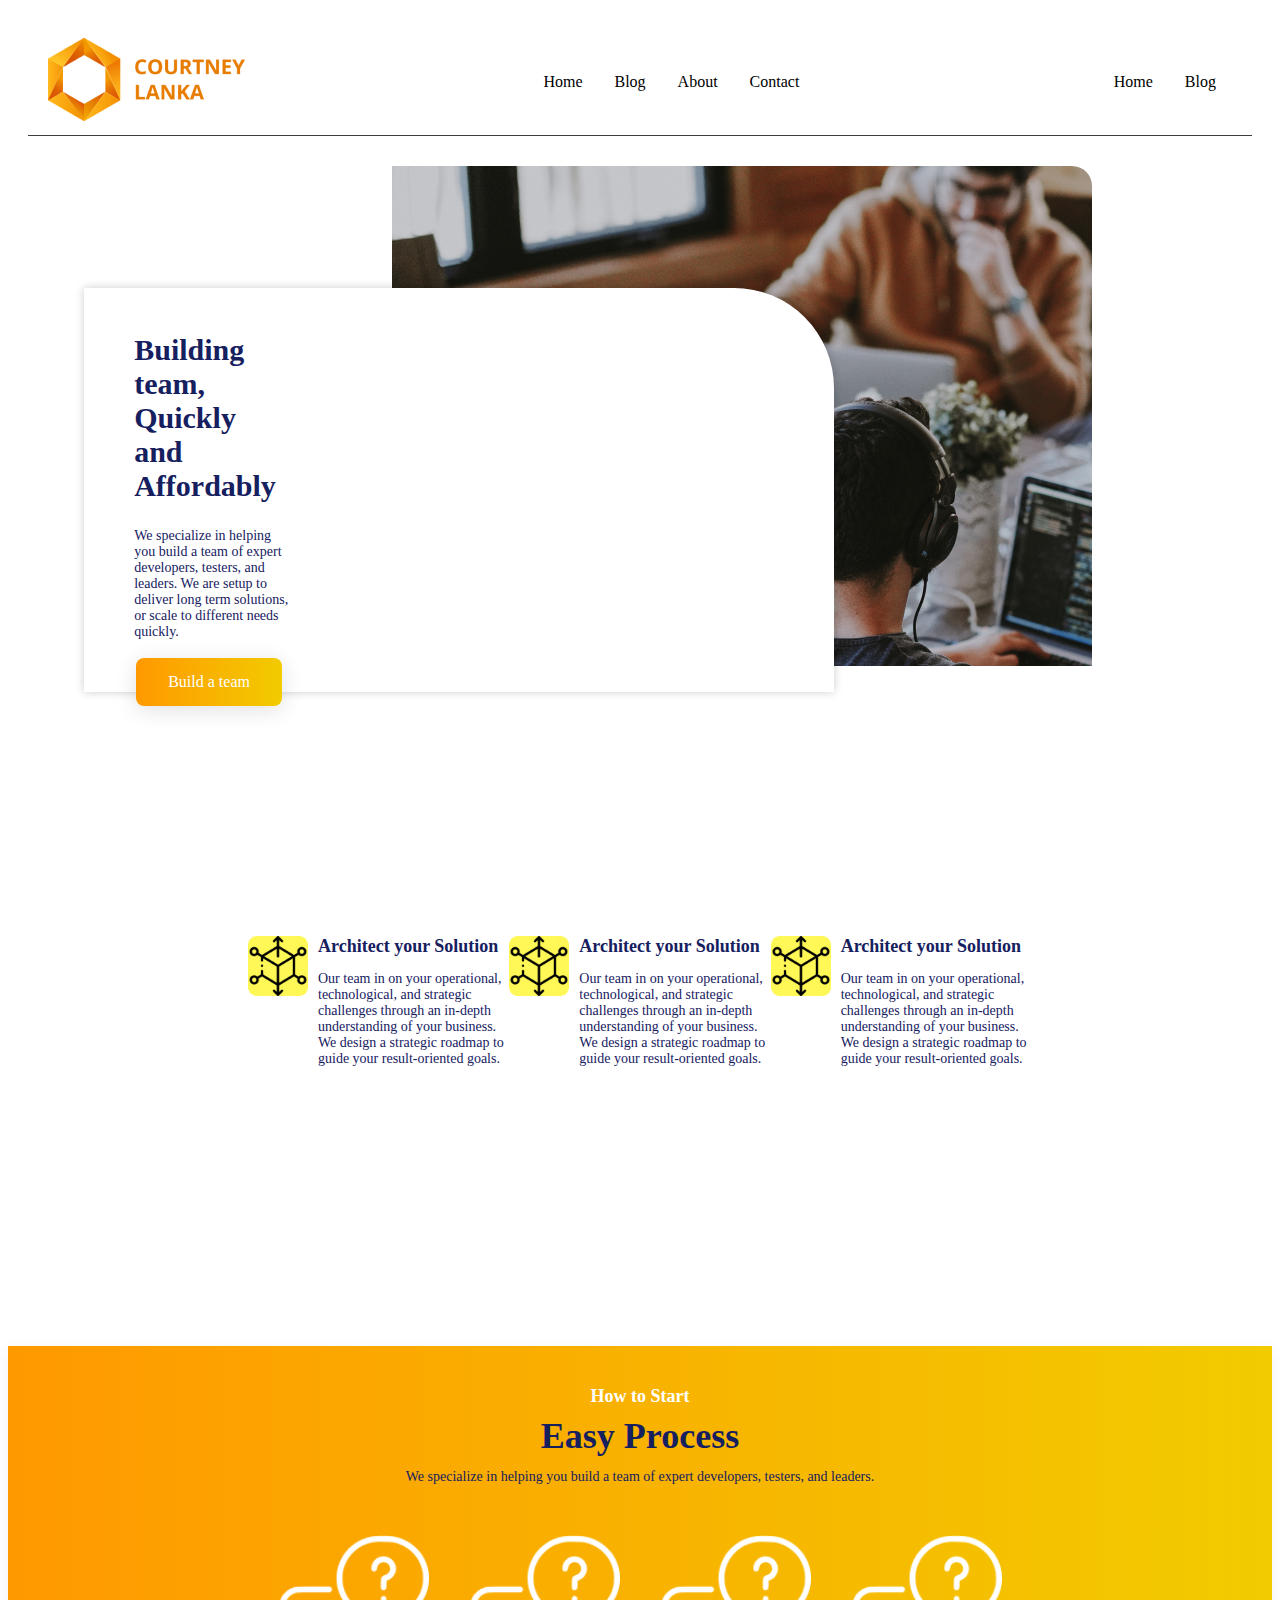
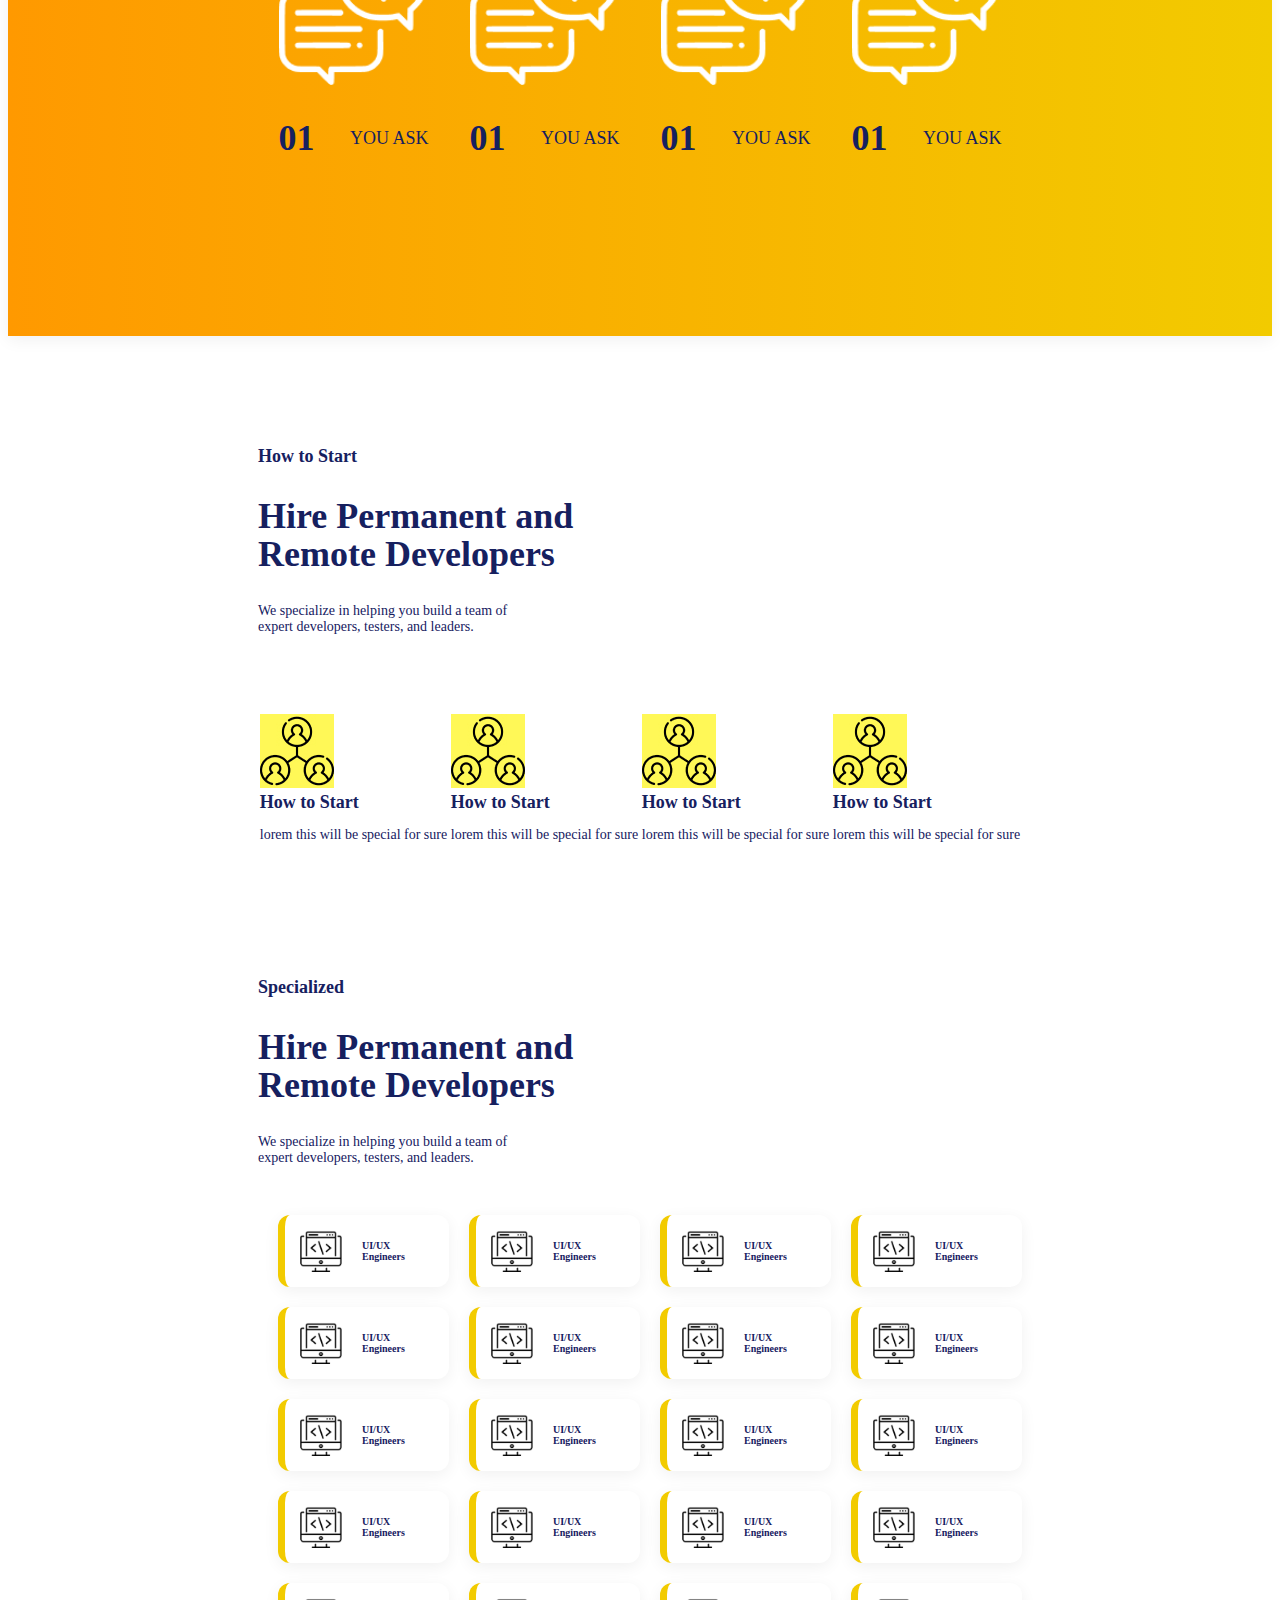
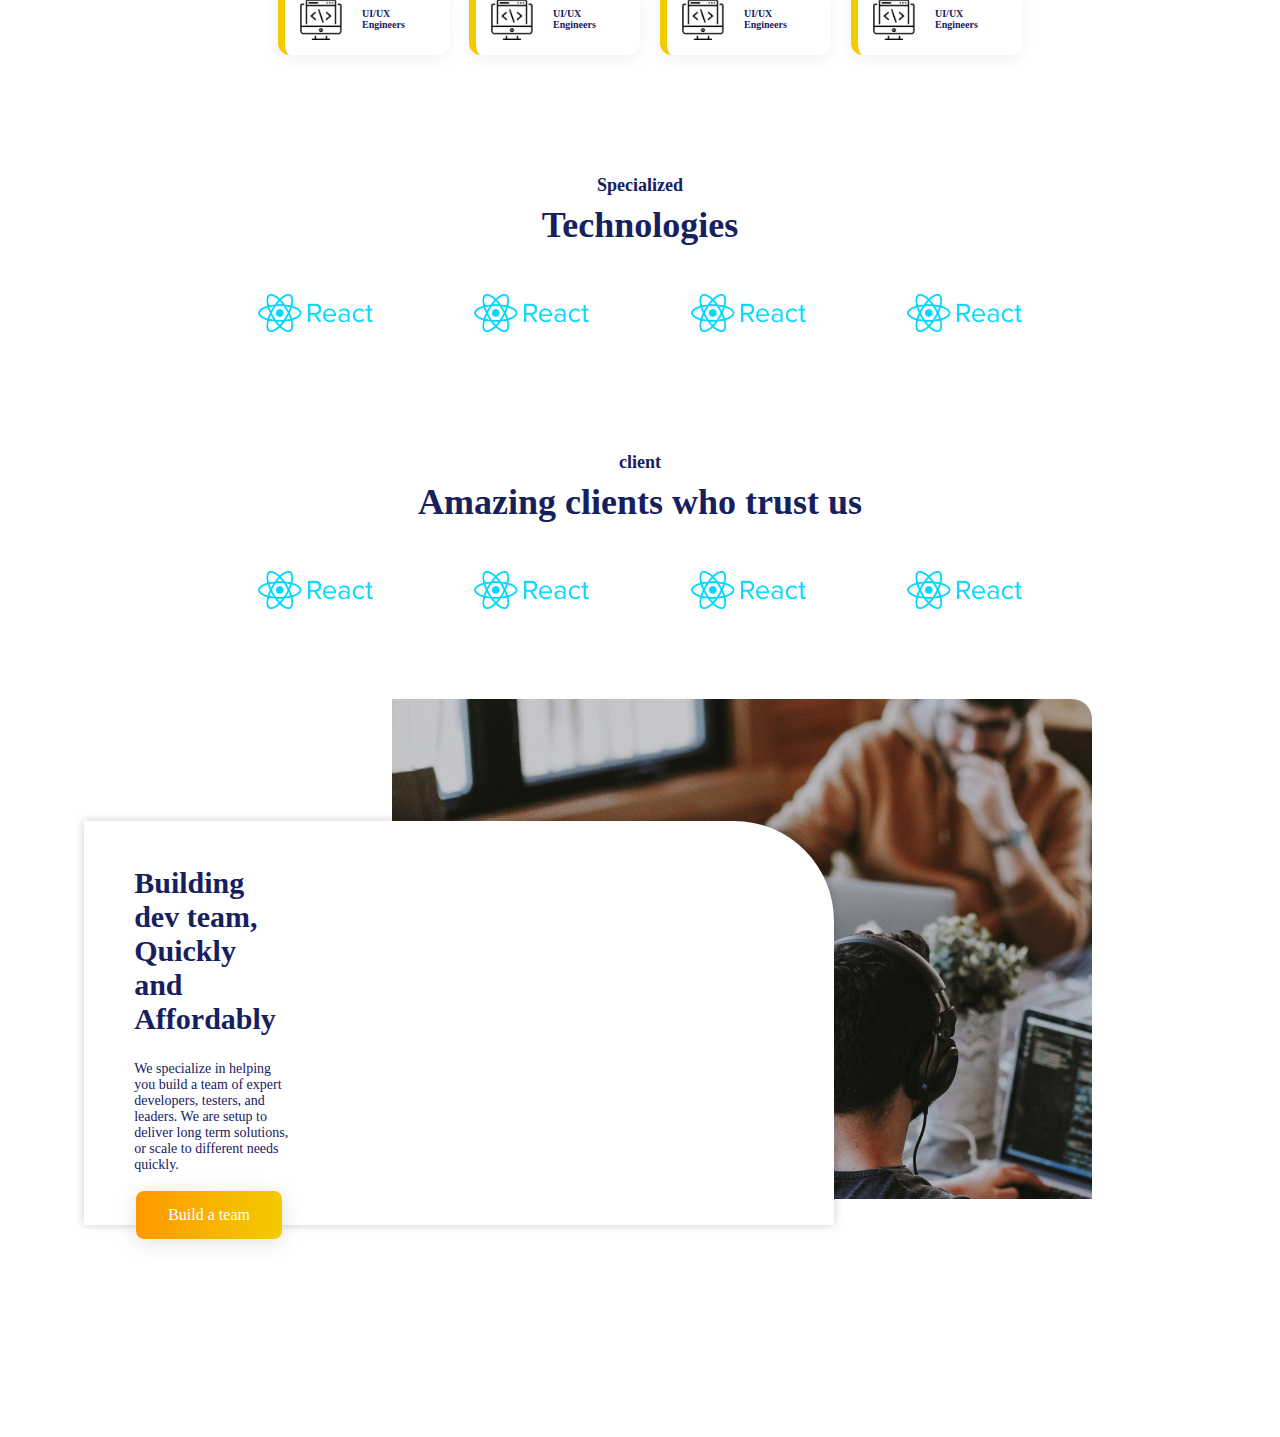
==== CEO/index.html @ 96ecf1a0 "Init Fuente" ====
<!DOCTYPE html>
<html>
  <head>
    <title>Page Title</title>
    <link rel="stylesheet" href="style.css" />
  </head>
  <body>
    <header>
      <div class="wrapper">
        <div class="logo">
          <a href="#"><img src="asset/logo 1.png" alt="DevBabu.com" /></a>
        </div>
        <div class="navbar">
          <!-- <div class="close-nav"><button>×</button></div> -->
          <nav>
            <ul>
              <li><a href="#">Home</a></li>
              <li><a href="#">Blog</a></li>
              <li><a href="#">About</a></li>
              <li><a href="#">Contact</a></li>
            </ul>
          </nav>
        </div>

        <div class="navbar">
          <!-- <div class="close-nav"><button>×</button></div> -->
          <nav>
            <ul>
              <li><a href="#">Home</a></li>
              <li><a href="#">Blog</a></li>
            </ul>
          </nav>
        </div>
      </div>
    </header>

    <!-- Start of landing page section  -->

    <section class="landing">
      <div class="container">
        <div class="backImage"></div>

        <div class="content">
          <h2>Building team, Quickly and Affordably</h2>
          <p>
            We specialize in helping you build a team of expert developers,
            testers, and leaders. We are setup to deliver long term solutions,
            or scale to different needs quickly.
          </p>
          <a href="#" class="button">Build a team</a>
        </div>
      </div>
    </section>

    <!-- End of landing page section  -->

    <!-- start of solution  section  -->

    <section class="solution">
      <div class="wrapper">
        <div class="solutionbox">
          <div>
            <img src="asset/cube 1.jpg" alt="" srcset="" />
          </div>
          <div>
            <h4>Architect your Solution</h4>
            <p>
              Our team in on your operational, technological, and strategic
              challenges through an in-depth understanding of your business. We
              design a strategic roadmap to guide your result-oriented goals.
            </p>
          </div>
        </div>

        <div class="solutionbox">
          <div>
            <img src="asset/cube 1.jpg" alt="" srcset="" />
          </div>
          <div>
            <h4>Architect your Solution</h4>
            <p>
              Our team in on your operational, technological, and strategic
              challenges through an in-depth understanding of your business. We
              design a strategic roadmap to guide your result-oriented goals.
            </p>
          </div>
        </div>

        <div class="solutionbox">
          <div>
            <img src="asset/cube 1.jpg" alt="" srcset="" />
          </div>
          <div>
            <h4>Architect your Solution</h4>
            <p>
              Our team in on your operational, technological, and strategic
              challenges through an in-depth understanding of your business. We
              design a strategic roadmap to guide your result-oriented goals.
            </p>
          </div>
        </div>
      </div>
    </section>

    <!-- End  of solution  section  -->

    <!-- Start of how to start  section  -->

    <section class="howtostart">
      <div class="container ctn-center-align">
        <div class="simpletext-center">
          <h4>How to Start</h4>
          <h2>Easy Process</h2>
          <p>
            We specialize in helping you build a team of expert developers,
            testers, and leaders.
          </p>
        </div>

        <div class="big-icontext">
          <div class="item">
            <img src="asset/process_icon_1.jpg" alt="" />
            <div class="text">
              <h2>01</h2>
              <h2 class="proctext">YOU ASK</h2>
            </div>
          </div>

          <div class="item">
            <img src="asset/process_icon_1.jpg" alt="" />
            <div class="text">
              <h2>01</h2>
              <h2 class="proctext">YOU ASK</h2>
            </div>
          </div>

          <div class="item">
            <img src="asset/process_icon_1.jpg" alt="" />
            <div class="text">
              <h2>01</h2>
              <h2 class="proctext">YOU ASK</h2>
            </div>
          </div>
          <div class="item">
            <img src="asset/process_icon_1.jpg" alt="" />
            <div class="text">
              <h2>01</h2>
              <h2 class="proctext">YOU ASK</h2>
            </div>
          </div>
        </div>
      </div>
    </section>
    <!-- End of how to start  section  -->

    <!-- Start expertise   section  -->

    <section class="expertise">
      <div class="container ctn-left-align">
        <div class="simpletext-left">
          <h4>How to Start</h4>
          <h2>Hire Permanent and Remote Developers</h2>
          <p>
            We specialize in helping you build a team of expert developers,
            testers, and leaders.
          </p>
        </div>

        <div class="small-icontext">
          <div class="item">
            <img src="asset/expertise_icon_1.jpg" alt="" />
            <div class="text">
              <h4>How to Start</h4>
              <p>lorem this will be special for sure</p>
            </div>
          </div>

          <div class="item">
            <img src="asset/expertise_icon_1.jpg" alt="" />
            <div class="text">
              <h4>How to Start</h4>
              <p>lorem this will be special for sure</p>
            </div>
          </div>

          <div class="item">
            <img src="asset/expertise_icon_1.jpg" alt="" />
            <div class="text">
              <h4>How to Start</h4>
              <p>lorem this will be special for sure</p>
            </div>
          </div>
          <div class="item">
            <img src="asset/expertise_icon_1.jpg" alt="" />
            <div class="text">
              <h4>How to Start</h4>
              <p>lorem this will be special for sure</p>
            </div>
          </div>
        </div>
      </div>
    </section>

    <section class="specialized">
      <div class="container ctn-left-align">
        <div class="simpletext-left">
          <h4>Specialized</h4>
          <h2>Hire Permanent and Remote Developers</h2>
          <p>
            We specialize in helping you build a team of expert developers,
            testers, and leaders.
          </p>
        </div>

        <div class="card-icon">
          <div class="card-row">
            <div class="item">
              <img src="asset/icon_card_1.png" alt="" />
              <h4 class="card-icon-title">UI/UX Engineers</h4>
            </div>
            <div class="item">
              <img src="asset/icon_card_1.png" alt="" />
              <h4 class="card-icon-title">UI/UX Engineers</h4>
            </div>
            <div class="item">
              <img src="asset/icon_card_1.png" alt="" />
              <h4 class="card-icon-title">UI/UX Engineers</h4>
            </div>
            <div class="item">
              <img src="asset/icon_card_1.png" alt="" />
              <h4 class="card-icon-title">UI/UX Engineers</h4>
            </div>
          </div>

          <!-- add another row of card here !!!!! -->
          <div class="card-row">
            <div class="item">
              <img src="asset/icon_card_1.png" alt="" />
              <h4 class="card-icon-title">UI/UX Engineers</h4>
            </div>
            <div class="item">
              <img src="asset/icon_card_1.png" alt="" />
              <h4 class="card-icon-title">UI/UX Engineers</h4>
            </div>
            <div class="item">
              <img src="asset/icon_card_1.png" alt="" />
              <h4 class="card-icon-title">UI/UX Engineers</h4>
            </div>
            <div class="item">
              <img src="asset/icon_card_1.png" alt="" />
              <h4 class="card-icon-title">UI/UX Engineers</h4>
            </div>
          </div>

          <!-- add another row of card here !!!!! -->
          <div class="card-row">
            <div class="item">
              <img src="asset/icon_card_1.png" alt="" />
              <h4 class="card-icon-title">UI/UX Engineers</h4>
            </div>
            <div class="item">
              <img src="asset/icon_card_1.png" alt="" />
              <h4 class="card-icon-title">UI/UX Engineers</h4>
            </div>
            <div class="item">
              <img src="asset/icon_card_1.png" alt="" />
              <h4 class="card-icon-title">UI/UX Engineers</h4>
            </div>
            <div class="item">
              <img src="asset/icon_card_1.png" alt="" />
              <h4 class="card-icon-title">UI/UX Engineers</h4>
            </div>
          </div>

          <!-- add another row of card here !!!!! -->
          <div class="card-row">
            <div class="item">
              <img src="asset/icon_card_1.png" alt="" />
              <h4 class="card-icon-title">UI/UX Engineers</h4>
            </div>
            <div class="item">
              <img src="asset/icon_card_1.png" alt="" />
              <h4 class="card-icon-title">UI/UX Engineers</h4>
            </div>
            <div class="item">
              <img src="asset/icon_card_1.png" alt="" />
              <h4 class="card-icon-title">UI/UX Engineers</h4>
            </div>
            <div class="item">
              <img src="asset/icon_card_1.png" alt="" />
              <h4 class="card-icon-title">UI/UX Engineers</h4>
            </div>
          </div>

          <!-- add another row of card here !!!!! -->
          <div class="card-row">
            <div class="item">
              <img src="asset/icon_card_1.png" alt="" />
              <h4 class="card-icon-title">UI/UX Engineers</h4>
            </div>
            <div class="item">
              <img src="asset/icon_card_1.png" alt="" />
              <h4 class="card-icon-title">UI/UX Engineers</h4>
            </div>
            <div class="item">
              <img src="asset/icon_card_1.png" alt="" />
              <h4 class="card-icon-title">UI/UX Engineers</h4>
            </div>
            <div class="item">
              <img src="asset/icon_card_1.png" alt="" />
              <h4 class="card-icon-title">UI/UX Engineers</h4>
            </div>
          </div>

          <!-- add another row of card here !!!!! -->
        </div>
      </div>
    </section>

    <!-- technology section 1 -->
    <section class="technology">
      <div class="ctn-center-align">
        <div class="simpletext-center">
          <h4>Specialized</h4>
          <h2>Technologies</h2>
        </div>

        <div class="logo-row">
          <img src="asset/technology_logo_1.png" alt="" />
          <img src="asset/technology_logo_1.png" alt="" />
          <img src="asset/technology_logo_1.png" alt="" />
          <img src="asset/technology_logo_1.png" alt="" />
        </div>
      </div>
    </section>


    <!-- technology section 2 -->

    <section class="technology">
      <div class="ctn-center-align">
        <div class="simpletext-center">
          <h4>client</h4>
          <h2>Amazing clients who trust us</h2>
        </div>

        <div class="logo-row">
          <img src="asset/technology_logo_1.png" alt="" />
          <img src="asset/technology_logo_1.png" alt="" />
          <img src="asset/technology_logo_1.png" alt="" />
          <img src="asset/technology_logo_1.png" alt="" />
        </div>
      </div>
    </section>

    <section class="landing">
      <div class="container">
        <div class="backImage"></div>

        <div class="content">
          <h2>Building dev team, Quickly and Affordably</h2>
          <p>
            We specialize in helping you build a team of expert developers,
            testers, and leaders. We are setup to deliver long term solutions,
            or scale to different needs quickly.
          </p>
          <a href="#" class="button">Build a team</a>
        </div>
      </div>
    </section>
  </body>
</html>
---- CEO/style.css ----
:root {
  --yellow: linear-gradient(90deg, #f90 0%, #f2cb00 100%);
  --black: #16205f;
  --padding_lr: 10px 240px;
}

h1 {
  color: var(--black, #16205f);
  font-family: Poppins;
  font-size: 64px;
  font-style: normal;
  font-weight: 600;
  line-height: 78px; /* 121.875% */
}

h2 {
  color: var(--black, #16205f);
  font-family: Poppins;
  font-size: 36px;
  font-style: normal;
  font-weight: 600;
  line-height: 38px; /* 126.087% */
  /* margin: 0px; */
}

h3 {
  color: var(--black, #16205f);
  font-family: Poppins;
  font-size: 22px;
  font-style: normal;
  font-weight: 600;
  line-height: 36px; /* 128.571% */
}

h4 {
  color: var(--black, #16205f);
  font-family: Poppins;
  font-size: 18px;
  font-style: normal;
  font-weight: 600;
  line-height: normal;
  margin: 0px;
}

p {
  color: var(--black, #16205f);
  font-family: Poppins;
  font-size: 14px;
  font-style: normal;
  font-weight: 400;
  line-height: normal;
}

.button {
  background-color: #4caf50;
  border: none;
  color: white;
  padding: 15px 32px;
  text-align: center;
  text-decoration: none;
  display: inline-block;
  font-size: 16px;
  margin: 4px 2px;
  cursor: pointer;
}

.card-icon-title {
margin-left: 20px;
  color: #16205f;
  font-family: Poppins;
  font-size: 10px;
  font-style: normal;
  font-weight: 600;
  line-height: normal;
}

.navbar {
  background-color: white;
}

header {
  background-color: white;
  padding: 20px;
}

header .wrapper {
  display: flex;
  justify-content: space-between;
  border-bottom: 0.2px solid rgb(62, 59, 59);
  align-items: center;
  padding: 10px 20px 10px 20px;
}

header .wrapper .navbar ul {
  list-style-type: none;
  margin: 0;
  padding: 0;
  overflow: hidden;
}
header .wrapper .navbar ul li {
  float: left;
}

header .wrapper .navbar ul li a {
  display: block;
  color: black;
  text-align: center;
  padding: 14px 16px;
  text-decoration: none;
}

.landing .container {
  /* border: 1px solid; */
  height: 80vh;
  align-items: center;
  padding: 10px 180px;
}
.landing .container .backImage {
  position: relative;
  background: url(asset/landingimage.png);
  /* background-size: contain; */
  background-repeat: none;
  background-origin: content-box;
  float: right;
  height: 500px;
  width: 700px;
  /* border: 1px solid; */
  border-radius: 0px 20px 0px 100px;
  flex-shrink: 0;
}

.landing .container .content {
  position: relative;
  top: 45%; 
  left: 30%;
  transform: translate(-50%, -50%);
  background-color: white; 
  padding: 20px 0px 0px 50px;
  /* width: auto; */
  height: 384px;
  max-width: 700px; 
  box-shadow: 0px 0px 10px rgba(0, 0, 0, 0.2);
  border-radius: 0px 100px 0px 0px;
  /* border: 1px solid; */
}



.landing .container .content h2 {
  color: var(--black, #16205f);
  font-family: Poppins;
  font-size: 30px;
  font-style: normal;
  font-weight: 600;
  line-height: normal;
}

.landing .container .content a {
  border-radius: 8px;
  background: var(--yellow, linear-gradient(90deg, #f90 0%, #f2cb00 100%));
  box-shadow: 0px 4px 22px 0px rgba(0, 0, 0, 0.12);
}

/* section structure design */

.ctn-center-align {
    padding: var(--padding_lr);
    align-items: center;
    text-align: center;
    margin: 70px 10px;
}

.ctn-left-align {
  margin: 70px 10px;
  padding: var(--padding_lr);
  align-items: center;
  text-align: left;
}

.simpletext-center h4 {
  margin: 10px 0;
  color: white;
}

.simpletext-center h2 {
  margin: 0;
}

.simpletex-centert p {
  margin: 9px 0;
}

.simpletext-center {
  /* border: 1px solid; */
  padding: 20px 50px 0px 50px;
}

.simpletext-left {
  /* border: 1px solid; */
  width: 50%;
  padding: 20px 0px;
}

.simpletext-left h4 {
  margin: 10px 0;
  /* color: white; */
  color: var(--black, #16205f);
}

.simpletext-left h2 {
  color: var(--black, #16205f);
}

.simpletext-left p {
  margin: 9px 0;
  width: 70%;
}

/* solution section of the page  */

.solution {
  height: 40vh;
  /* border: 1px solid red; */
  padding: var(--padding_lr);
}
.solution .wrapper {
  display: flex;
  flex-direction: row;
  padding: 30px 0px;
}
.solution .wrapper .solutionbox {
  display: flex;
  flex-direction: row;
  justify-content: space-between;
  align-items: top;
}
.solution .wrapper .solutionbox img {
  height: 60px;
  width: 60px;
  margin-right: 10px;
}

/* how to start section  */

.howtostart {
  background: var(--yellow, linear-gradient(90deg, #f90 0%, #f2cb00 100%));
  /* Shadow */
  box-shadow: 0px 4px 16px 0px rgba(0, 0, 0, 0.06);
  /* width: 1920px; */
  height: 590px;
  flex-shrink: 0;
}

.howtostart .container .big-icontext {
  display: flex;
  margin-top: 50px;
  align-content: space-around;
  align-items: center;
  flex-direction: row;
  justify-content: space-around;
}
.howtostart .container .big-icontext img {
  width: 150px;
  height: 150px;
  /* flex-shrink: 0; */
}
.howtostart .container .big-icontext .text {
  display: flex;
  align-items: center;
  align-content: stretch;
  justify-content: space-between;
  padding: 0px;
}
.howtostart .container .big-icontext .text .proctext {
  color: #16205f;
  font-family: Poppins;
  font-size: 18px;
  font-style: normal;
  font-weight: 500;
  line-height: 22px; /* 128.571% */
  margin-left: 10px;
}

.expertise .container .small-icontext {
  display: flex;
  margin-top: 50px;
  align-content: space-around;
  align-items: left;
  flex-direction: row;
  justify-content: space-around;
}
.expertise .container .smallbig-icontext img {
  width: 150px;
  height: 150px;
  background-color: #f2cb00;
  /* flex-shrink: 0; */
}
.expertise .container .small-icontext .text {
  /* display: flex; */
  align-items: center;
  align-content: stretch;
  justify-content: space-between;
  padding: 0px;
}
.expertise .container .small-icontext .text .proctext {
  color: #16205f;
  font-family: Poppins;
  font-size: 18px;
  font-style: normal;
  font-weight: 500;
  line-height: 22px; /* 128.571% */
  margin-left: 10px;
}

/* specialise sectiom */

.specialized .card-row {
    display: flex;
    justify-content: space-around;
}
.specialized .card-row {
  display: flex;
  justify-content: space-between;
  margin-top: 20px;
}
.specialized .card-row .item {
    margin-left: 20px;
    border-left:7px solid #f2cb00 ;
    display: flex;
    justify-content: space-between;
    border-radius: 12px;
    background: #fff;
    padding: 15px;
    box-shadow: 0px 4px 16px 0px rgba(0, 0, 0, 0.06);
    align-content: center;
    align-items: center;
    flex-direction: row;
    flex-wrap: nowrap;
}
.specialized .card-row .item img{
    height: 42px;
    width: 42px;
}

.technology h4{
    color: #16205f;
}
.technology .logo-row{
    display: flex;
    flex-direction: row;
    justify-content: space-between;
    margin-top: 50px;
}
.technology .logo-row img{
    height: auto;
    width: 15%;
}
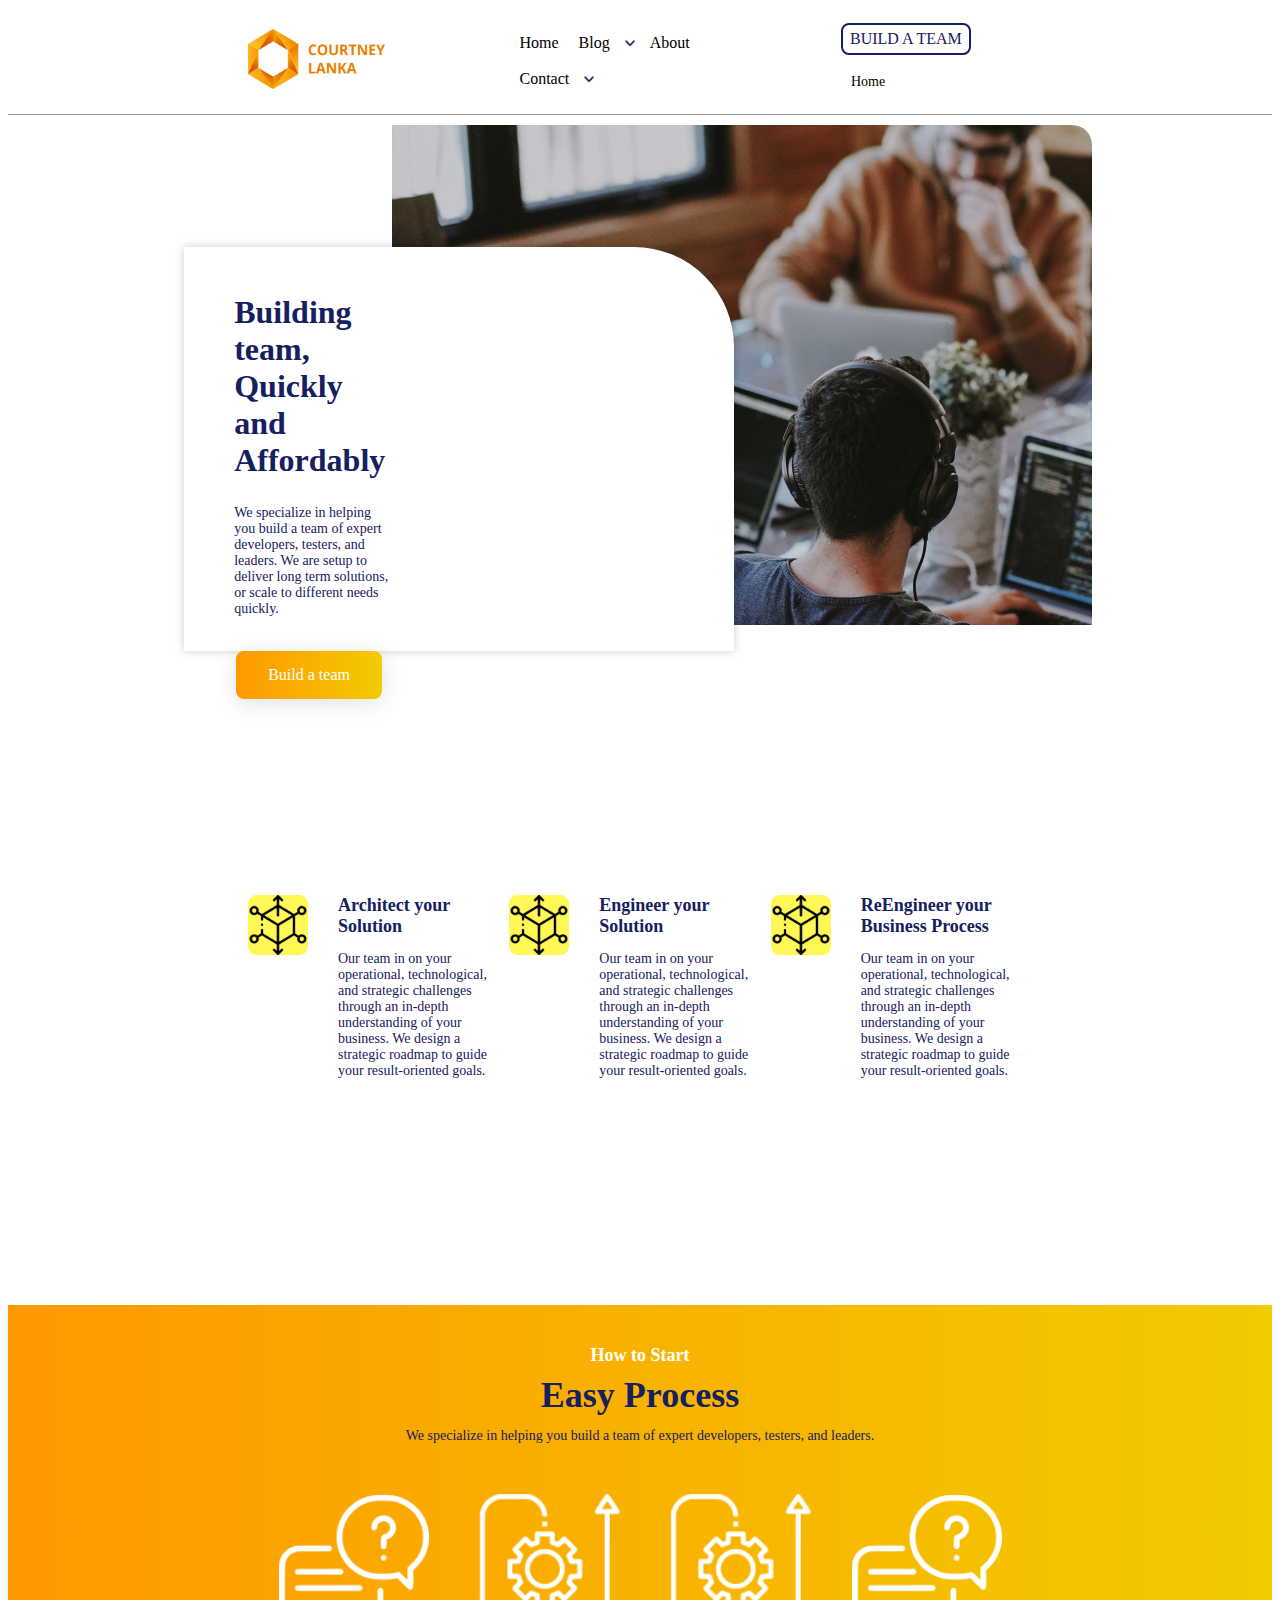
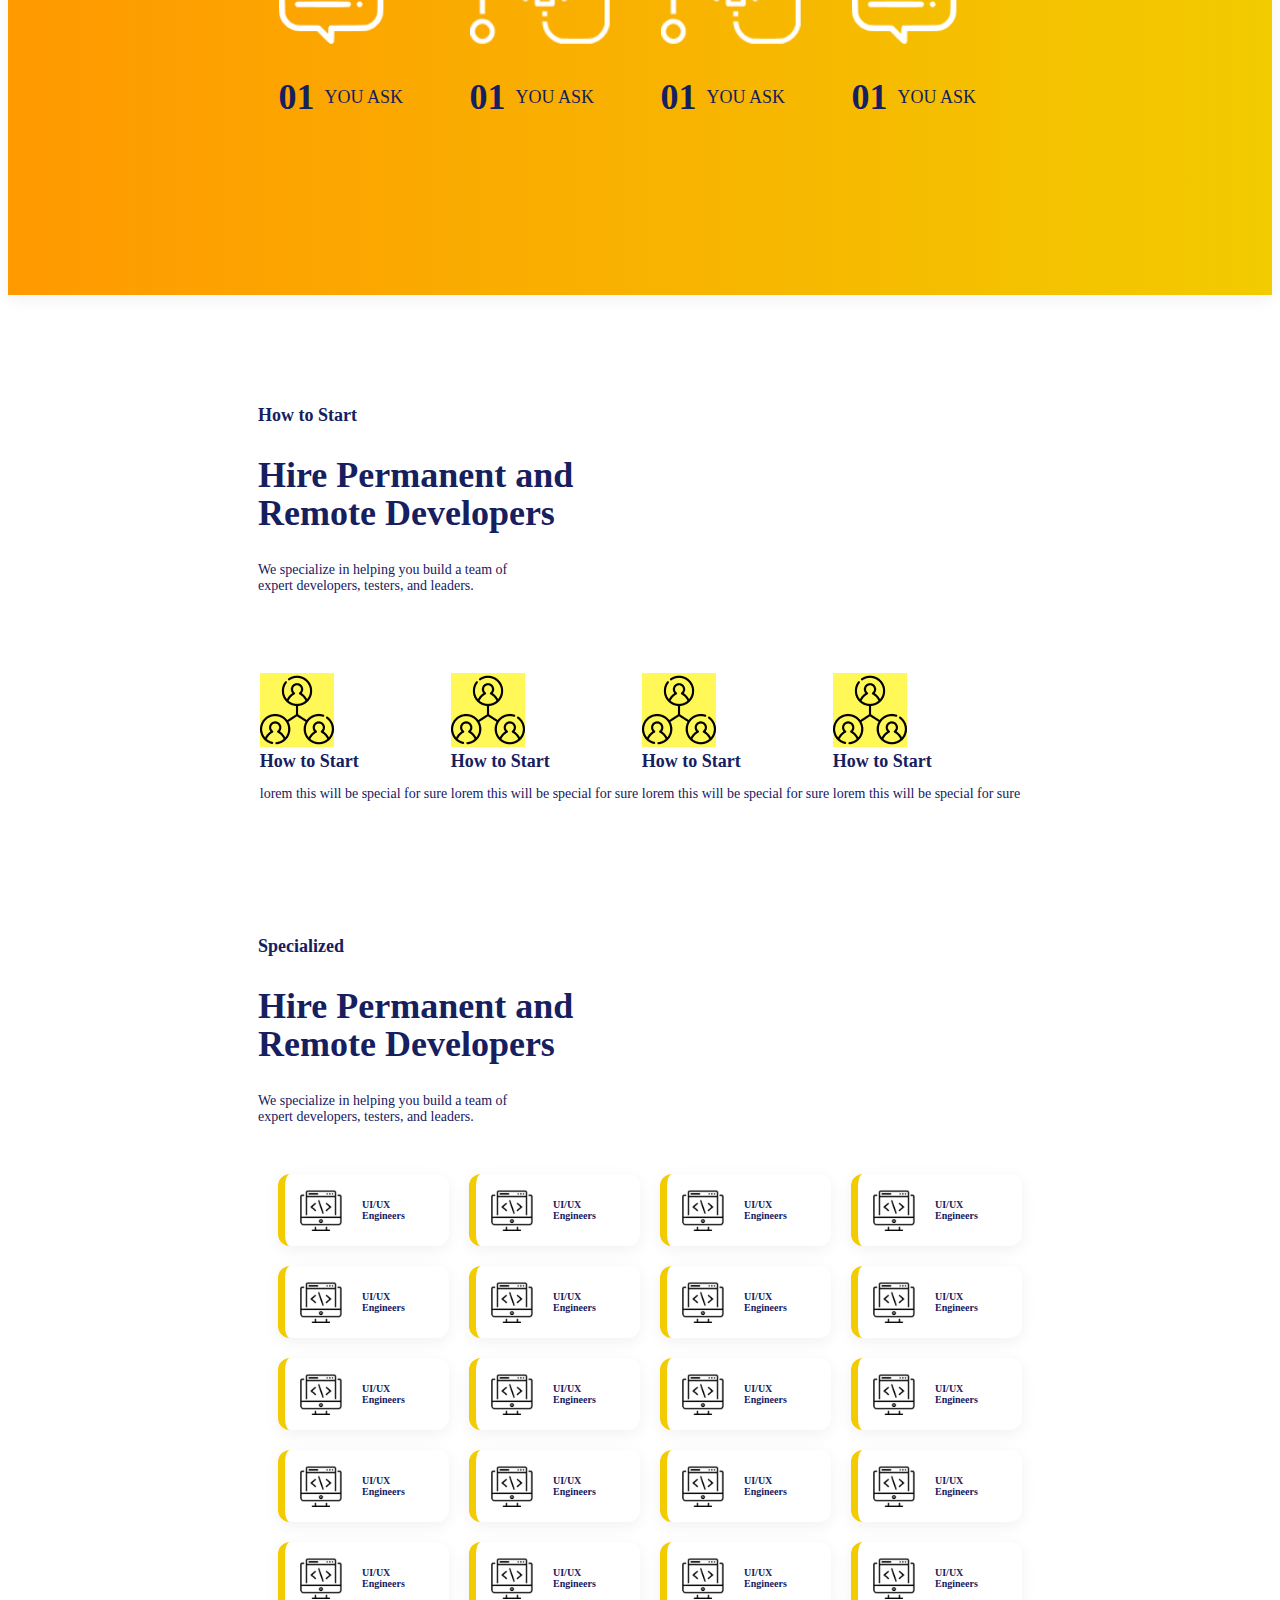
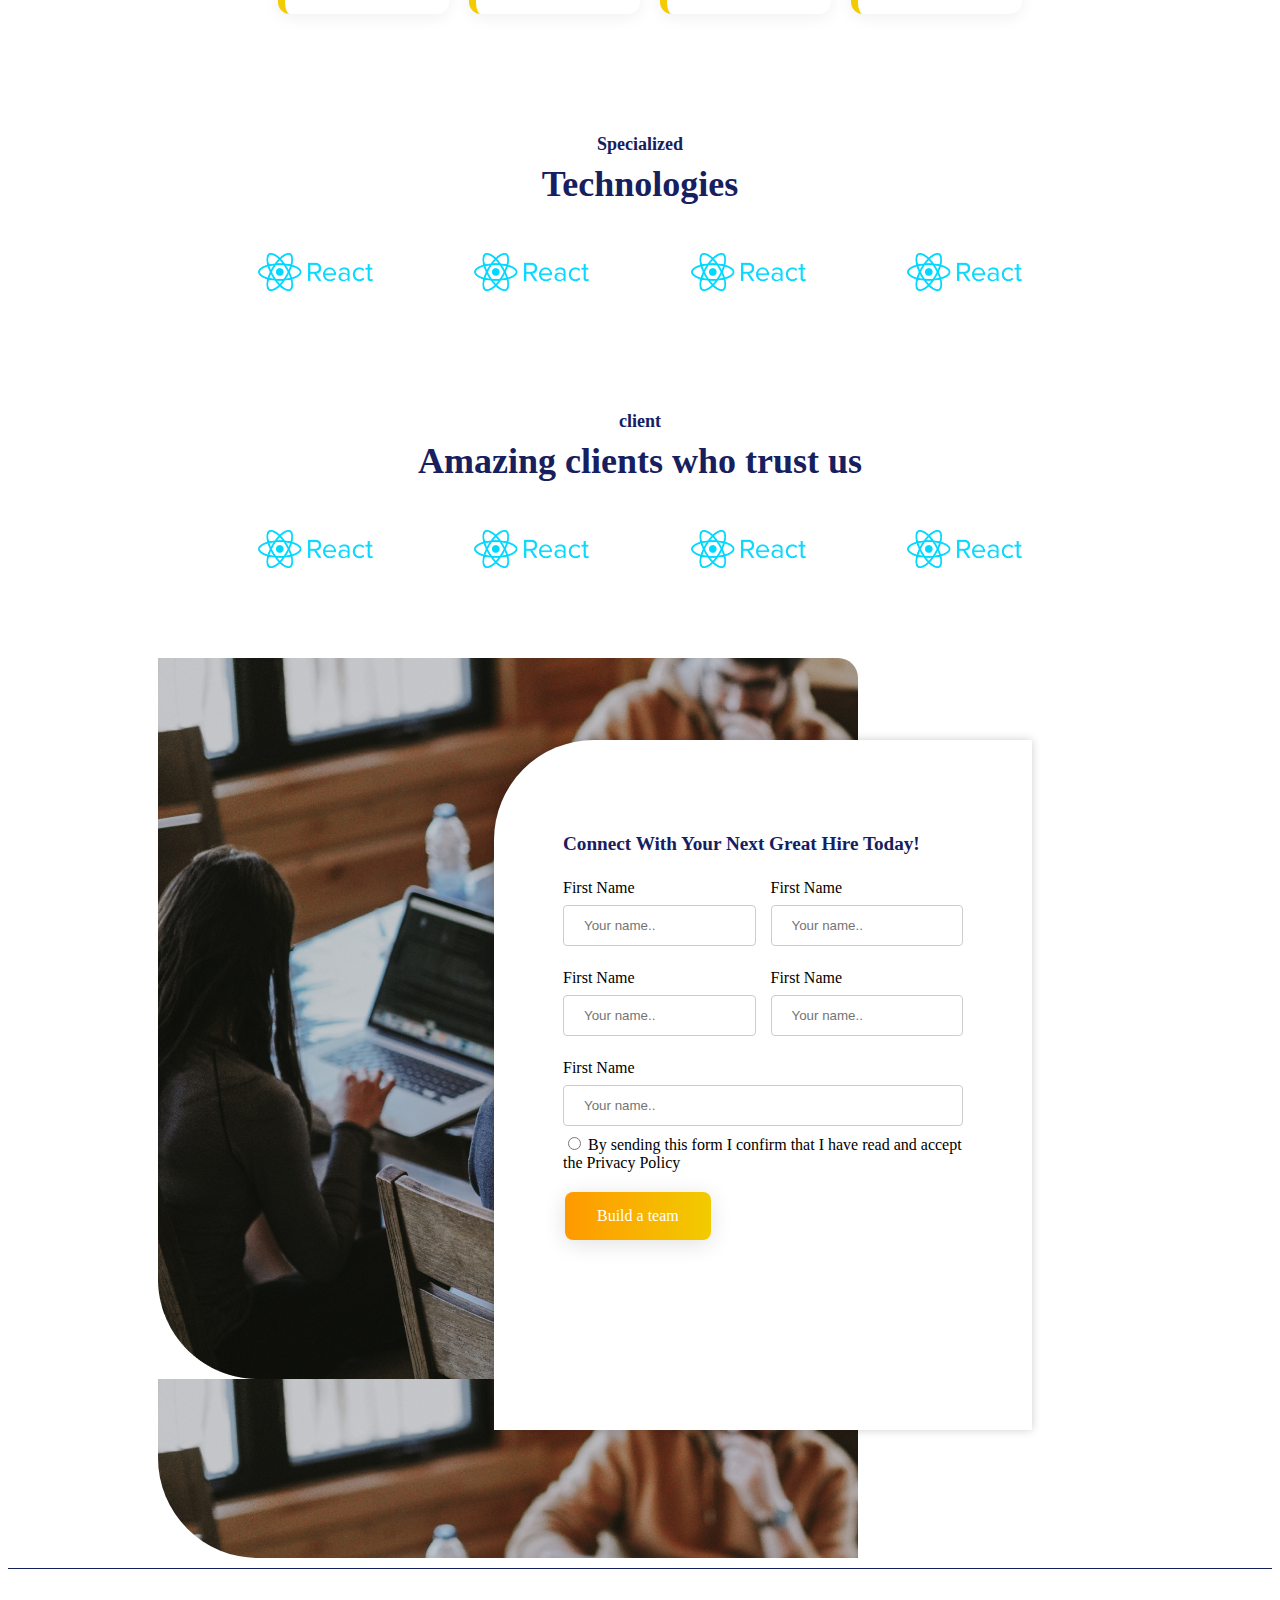
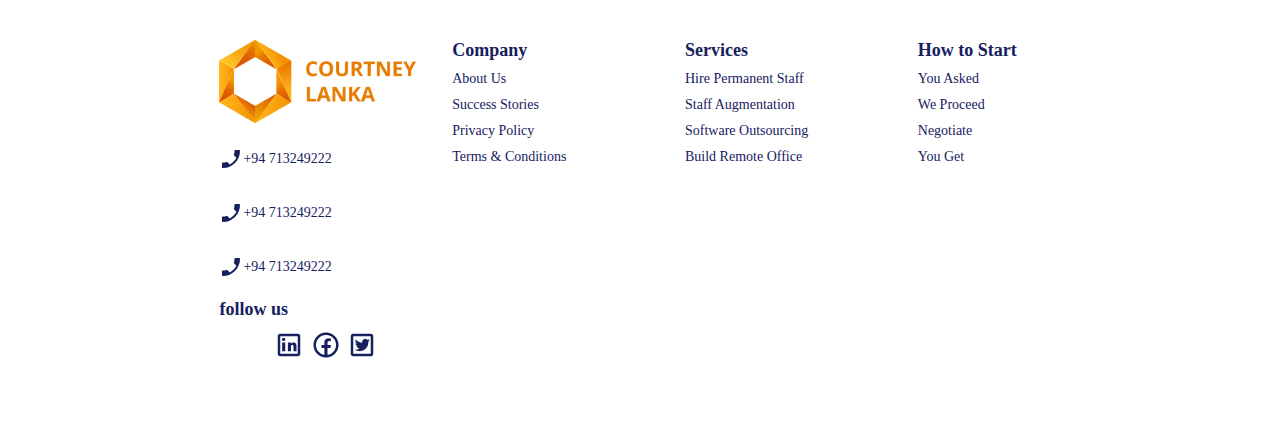
==== commit 91b6214e: "complete implementation of first page" ====
--- a/CEO/index.html
+++ b/CEO/index.html
@@ -6,28 +6,30 @@
   </head>
   <body>
     <header>
-      <div class="wrapper">
-        <div class="logo">
+      <div class="wrapper row-3">
+        <div class="logo  col-4 ">
           <a href="#"><img src="asset/logo 1.png" alt="DevBabu.com" /></a>
         </div>
-        <div class="navbar">
+
+        <div class=" navbar col-3">
           <!-- <div class="close-nav"><button>×</button></div> -->
           <nav>
             <ul>
-              <li><a href="#">Home</a></li>
-              <li><a href="#">Blog</a></li>
-              <li><a href="#">About</a></li>
-              <li><a href="#">Contact</a></li>
+              <li class="p1"><a href="#">Home</a> </li>
+              <li class="p1"><a href="#">Blog</a><img src="asset/arrow_down.png" alt=""></li>
+              <li class="p1"><a href="#">About</a></li>
+              <li class="p1"><a href="#">Contact</a><img src="asset/arrow_down.png" alt=""></li>
             </ul>
           </nav>
         </div>
-
-        <div class="navbar">
+        
+        <div class="navbar col-4 ">
           <!-- <div class="close-nav"><button>×</button></div> -->
           <nav>
             <ul>
-              <li><a href="#">Home</a></li>
-              <li><a href="#">Blog</a></li>
+              <li class="p1" ><button class="button2 p1">BUILD A TEAM </button></li>
+              <li class="p1"><a href="#">Home</a> </li>
+              <!-- <li class="p1" ><a href="#">Blog</a></li> -->
             </ul>
           </nav>
         </div>
@@ -77,7 +79,7 @@
             <img src="asset/cube 1.jpg" alt="" srcset="" />
           </div>
           <div>
-            <h4>Architect your Solution</h4>
+            <h4>Engineer your Solution</h4>
             <p>
               Our team in on your operational, technological, and strategic
               challenges through an in-depth understanding of your business. We
@@ -91,7 +93,7 @@
             <img src="asset/cube 1.jpg" alt="" srcset="" />
           </div>
           <div>
-            <h4>Architect your Solution</h4>
+            <h4>ReEngineer your Business Process</h4>
             <p>
               Our team in on your operational, technological, and strategic
               challenges through an in-depth understanding of your business. We
@@ -127,7 +129,7 @@
           </div>
 
           <div class="item">
-            <img src="asset/process_icon_1.jpg" alt="" />
+            <img src="asset/process_icon_2.jpg" alt="" />
             <div class="text">
               <h2>01</h2>
               <h2 class="proctext">YOU ASK</h2>
@@ -135,7 +137,7 @@
           </div>
 
           <div class="item">
-            <img src="asset/process_icon_1.jpg" alt="" />
+            <img src="asset/process_icon_2.jpg" alt="" />
             <div class="text">
               <h2>01</h2>
               <h2 class="proctext">YOU ASK</h2>
@@ -334,7 +336,6 @@
       </div>
     </section>
 
-
     <!-- technology section 2 -->
 
     <section class="technology">
@@ -353,20 +354,156 @@
       </div>
     </section>
 
-    <section class="landing">
+    <!-- contact form section start  -->
+
+    <section class="contact">
       <div class="container">
         <div class="backImage"></div>
 
-        <div class="content">
-          <h2>Building dev team, Quickly and Affordably</h2>
-          <p>
-            We specialize in helping you build a team of expert developers,
-            testers, and leaders. We are setup to deliver long term solutions,
-            or scale to different needs quickly.
-          </p>
-          <a href="#" class="button">Build a team</a>
-        </div>
-      </div>
-    </section>
+        <div class="content myform">
+          <h2>Connect With Your Next Great Hire Today!</h2>
+          <form action="" method="post">
+            <!-- the section of the form that have 2 row  -->
+
+            <div class="f-two-row">
+              <div class="info-row">
+                <div class="text-input">
+                  <label for="fname">First Name</label>
+                  <input
+                    type="text"
+                    id="fname"
+                    name="firstname"
+                    placeholder="Your name.."
+                  />
+                </div>
+
+                <div class="text-input">
+                  <label for="fname">First Name</label>
+                  <input
+                    type="text"
+                    id="fname"
+                    name="firstname"
+                    placeholder="Your name.."
+                  />
+                </div>
+              </div>
+
+              <div class="info-row left">
+                <div class="text-input">
+                  <label for="fname">First Name</label>
+                  <input
+                    type="text"
+                    id="fname"
+                    name="firstname"
+                    placeholder="Your name.."
+                  />
+                </div>
+
+                <div class="text-input">
+                  <label for="fname">First Name</label>
+                  <input
+                    type="text"
+                    id="fname"
+                    name="firstname"
+                    placeholder="Your name.."
+                  />
+                </div>
+              </div>
+            </div>
+
+            <div class="text-input">
+              <label for="fname">First Name</label>
+              <input
+                type="text"
+                id="fname"
+                name="firstname"
+                placeholder="Your name.."
+              />
+            </div>
+
+            <div class="details">
+              <input type="radio" id="html" name="fav_language" value="HTML" />
+              <label for="html"
+                >By sending this form I confirm that I have read and accept the
+                Privacy Policy</label
+              ><br />
+            </div>
+
+            <a href="#" class="button">Build a team</a>
+          </form>
+        </div>
+      </div>
+    </section>
+
+    <!-- contact form section start  -->
+
+    <!-- footer start  -->
+
+    <footer>
+      <div class="container">
+        <div class="row">
+          <div class="col-4">
+            <ul>
+              <li><img src="asset/logo 1.png" alt="" /></li>
+              <li>
+                <div class="logo-text">
+                  <img src="asset/phone.svg" alt="" />
+                  <p>+94 713249222</p>
+                </div>
+              </li>
+              <li>
+                <div class="logo-text">
+                  <img src="asset/phone.svg" alt="" />
+                  <p>+94 713249222</p>
+                </div>
+              </li>
+              <li>
+                <div class="logo-text">
+                  <img src="asset/phone.svg" alt="" />
+                  <p>+94 713249222</p>
+                </div>
+              </li>
+              <li><h4>follow us</h4></li>
+              <li>
+                <div class="row">
+                  <div class="col-4"><img src="asset/instagram.png" alt="" /></div>
+                  <div class="col-4"><img src="asset/LinkedIn.png" alt="" /></div>
+                  <div class="col-4"><img src="asset/Facebook.png" alt="" /></div>
+                  <div class="col-4"><img src="asset/Twitter.png" alt="" /></div>
+                </div>
+              </li>
+            </ul>
+          </div>
+          <div class="col-4">
+            <ul>
+              <li><h4>Company</h4></li>
+              <li >About Us</li>
+              <li>Success Stories</li>
+              <li>Privacy Policy</li>
+              <li>Terms & Conditions</li>
+            </ul>
+          </div>
+          <div class="col-4">
+            <ul>
+              <li><h4>Services</h4></li>
+              <li>Hire Permanent Staff
+              </li>
+              <li>Staff Augmentation</li>
+              <li>Software Outsourcing</li>
+              <li>Build Remote Office</li>
+            </ul>
+          </div>
+          <div class="col-4">
+            <ul>
+              <li><h4>How to Start</h4></li>
+              <li>You Asked</li>
+              <li>We Proceed</li>
+              <li>Negotiate </li>
+              <li>You Get</li>
+            </ul>
+          </div>
+        </div>
+      </div>
+    </footer>
   </body>
 </html>
--- a/CEO/style.css
+++ b/CEO/style.css
@@ -42,7 +42,7 @@
   margin: 0px;
 }
 
-p {
+p  {
   color: var(--black, #16205f);
   font-family: Poppins;
   font-size: 14px;
@@ -50,9 +50,16 @@
   font-weight: 400;
   line-height: normal;
 }
+.p1 {
+  color: var(--black, #16205f);
+  font-family: Poppins;
+  font-size: 16px;
+  font-style: normal;
+  font-weight: 400;
+  line-height: normal;
+}
 
 .button {
-  background-color: #4caf50;
   border: none;
   color: white;
   padding: 15px 32px;
@@ -60,12 +67,45 @@
   text-decoration: none;
   display: inline-block;
   font-size: 16px;
-  margin: 4px 2px;
+  margin: 20px 2px;
   cursor: pointer;
+  border-radius: 8px;
+  background: var(--yellow, linear-gradient(90deg, #f90 0%, #f2cb00 100%));
+  box-shadow: 0px 4px 22px 0px rgba(0, 0, 0, 0.12);
+}
+.button2 {
+  border: none;
+  /* color: white; */
+  background-color: transparent;
+  padding: 5px 7px;
+  text-align: center;
+  text-decoration: none;
+  display: inline-block;
+  /* font-size: 14px; */
+  /* margin: 20px 2px; */
+  font-weight: 500;
+  cursor: pointer;
+  border-radius: 8px;
+  align-items: center;
+  text-align: center;
+border: 2px solid var(--dark, #16205F);
+/* box-shadow: 0px 4px 22px 0px rgba(0, 0, 0, 0.12); */
+
+}
+
+input[type="text"],
+select {
+  width: 100%;
+  padding: 12px 20px;
+  margin: 8px 0;
+  display: inline-block;
+  border: 1px solid #ccc;
+  border-radius: 4px;
+  box-sizing: border-box;
 }
 
 .card-icon-title {
-margin-left: 20px;
+  margin-left: 20px;
   color: #16205f;
   font-family: Poppins;
   font-size: 10px;
@@ -74,21 +114,68 @@
   line-height: normal;
 }
 
+footer {
+  padding: var(--padding_lr);
+}
+
+
+
+.row{
+  display: flex;
+  justify-content: center;
+  /* align-items: center; */
+  clear: both;
+}
+
+.col-3 {
+  width: 33.3%;
+  float: left;
+}
+
+.col-4 {
+  width: 20%;
+  float: left;
+  /* padding: 15px; */
+  /* border: 1px solid; */
+}
+
+.col-4 li,
+p {
+  color: var(--black, #16205f);
+  font-family: Poppins;
+  font-size: 14px;
+  font-style: normal;
+  font-weight: 400;
+  line-height: normal;
+}
+.col-4 li {
+  list-style: none;
+  padding: 5px;
+}
+
+
 .navbar {
   background-color: white;
 }
 
 header {
   background-color: white;
-  padding: 20px;
-}
-
+}
+
+header .wrapper .col-4 {
+  width: 25%;
+}
 header .wrapper {
+  padding: var(--padding_lr); 
   display: flex;
   justify-content: space-between;
-  border-bottom: 0.2px solid rgb(62, 59, 59);
-  align-items: center;
-  padding: 10px 20px 10px 20px;
+  border-bottom: 0.2px solid rgb(156, 154, 154);
+  align-items: center;
+  /* padding: 10px 20px 10px 20px; */
+}
+header .wrapper img{
+  height: 60px;
+  width: 70%;
 }
 
 header .wrapper .navbar ul {
@@ -99,13 +186,21 @@
 }
 header .wrapper .navbar ul li {
   float: left;
+  /* padding-left: 10px; */
+  display: flex;
+  align-items: center;
+}
+header .wrapper .navbar ul li img{
+  height: 20px;
+  width: 20px;
+  color: #16205F;
 }
 
 header .wrapper .navbar ul li a {
   display: block;
   color: black;
   text-align: center;
-  padding: 14px 16px;
+  padding: 9px 10px;
   text-decoration: none;
 }
 
@@ -131,25 +226,23 @@
 
 .landing .container .content {
   position: relative;
-  top: 45%; 
+  top: 45%;
   left: 30%;
   transform: translate(-50%, -50%);
-  background-color: white; 
+  background-color: white;
   padding: 20px 0px 0px 50px;
   /* width: auto; */
   height: 384px;
-  max-width: 700px; 
+  width: 500px;
   box-shadow: 0px 0px 10px rgba(0, 0, 0, 0.2);
   border-radius: 0px 100px 0px 0px;
   /* border: 1px solid; */
 }
 
-
-
 .landing .container .content h2 {
   color: var(--black, #16205f);
   font-family: Poppins;
-  font-size: 30px;
+  font-size: 32px;
   font-style: normal;
   font-weight: 600;
   line-height: normal;
@@ -164,10 +257,10 @@
 /* section structure design */
 
 .ctn-center-align {
-    padding: var(--padding_lr);
-    align-items: center;
-    text-align: center;
-    margin: 70px 10px;
+  padding: var(--padding_lr);
+  align-items: center;
+  text-align: center;
+  margin: 70px 10px;
 }
 
 .ctn-left-align {
@@ -237,7 +330,7 @@
 .solution .wrapper .solutionbox img {
   height: 60px;
   width: 60px;
-  margin-right: 10px;
+  margin-right: 30px;
 }
 
 /* how to start section  */
@@ -267,8 +360,8 @@
 .howtostart .container .big-icontext .text {
   display: flex;
   align-items: center;
-  align-content: stretch;
-  justify-content: space-between;
+  /* align-content: stretch; */
+  /* justify-content: space-between; */
   padding: 0px;
 }
 .howtostart .container .big-icontext .text .proctext {
@@ -277,7 +370,7 @@
   font-size: 18px;
   font-style: normal;
   font-weight: 500;
-  line-height: 22px; /* 128.571% */
+  line-height: 22px;
   margin-left: 10px;
 }
 
@@ -315,8 +408,8 @@
 /* specialise sectiom */
 
 .specialized .card-row {
-    display: flex;
-    justify-content: space-around;
+  display: flex;
+  justify-content: space-around;
 }
 .specialized .card-row {
   display: flex;
@@ -324,34 +417,99 @@
   margin-top: 20px;
 }
 .specialized .card-row .item {
-    margin-left: 20px;
-    border-left:7px solid #f2cb00 ;
-    display: flex;
-    justify-content: space-between;
-    border-radius: 12px;
-    background: #fff;
-    padding: 15px;
-    box-shadow: 0px 4px 16px 0px rgba(0, 0, 0, 0.06);
-    align-content: center;
-    align-items: center;
-    flex-direction: row;
-    flex-wrap: nowrap;
-}
-.specialized .card-row .item img{
-    height: 42px;
-    width: 42px;
-}
-
-.technology h4{
-    color: #16205f;
-}
-.technology .logo-row{
-    display: flex;
-    flex-direction: row;
-    justify-content: space-between;
-    margin-top: 50px;
-}
-.technology .logo-row img{
-    height: auto;
-    width: 15%;
-}+  margin-left: 20px;
+  border-left: 7px solid #f2cb00;
+  display: flex;
+  justify-content: space-between;
+  border-radius: 12px;
+  background: #fff;
+  padding: 15px;
+  box-shadow: 0px 4px 16px 0px rgba(0, 0, 0, 0.06);
+  align-content: center;
+  align-items: center;
+  flex-direction: row;
+  flex-wrap: nowrap;
+}
+.specialized .card-row .item img {
+  height: 42px;
+  width: 42px;
+}
+
+.technology h4 {
+  color: #16205f;
+}
+.technology .logo-row {
+  display: flex;
+  flex-direction: row;
+  justify-content: space-between;
+  margin-top: 50px;
+}
+.technology .logo-row img {
+  height: auto;
+  width: 15%;
+}
+
+.contact .container {
+  /* border: 1px solid; */
+  position: relative;
+  height: 100vh;
+  align-items: center;
+  padding: 10px 150px;
+  /* border: 1px solid; */
+}
+.contact .container .backImage {
+  position: relative;
+  background: url(asset/landingimage.png);
+  /* background-size: contain; */
+  background-repeat: none;
+  background-origin: content-box;
+  float: left;
+  height: 100%;
+  width: 700px;
+  /* border: 1px solid; */
+  border-radius: 0px 20px 0px 100px;
+  flex-shrink: 0;
+}
+
+.myform {
+  position: absolute;
+  top: 10%;
+  right: 240px;
+  padding: 69px;
+  /* transform: translate(-50%, -50%); */
+  /* background-color: white;  */
+  /* padding: 20px 0px 0px 50px; */
+  /* width: auto; */
+  height: 60%;
+  width: 400px;
+  box-shadow: 0px 0px 10px rgba(0, 0, 0, 0.2);
+  border-radius: 100px 0px 0px 0px;
+  background: #fff; /* border: 1px solid; */
+}
+.myform h2 {
+  font-size: larger;
+}
+.myform .f-two-row {
+  display: flex;
+  justify-content: space-around;
+}
+.myform .f-two-row .left {
+  margin-left: 15px;
+}
+.myform .f-two-row .info-row .text-input {
+  margin-bottom: 15px;
+}
+
+/* footer section  */
+
+footer {
+  /* border: 1px solid; */
+  border-top: 0.5px solid var(--black) ;
+  padding: 50px;
+  align-items: center;
+}
+
+.logo-text {
+  display: flex;
+  /* justify-content: spa; */
+}
